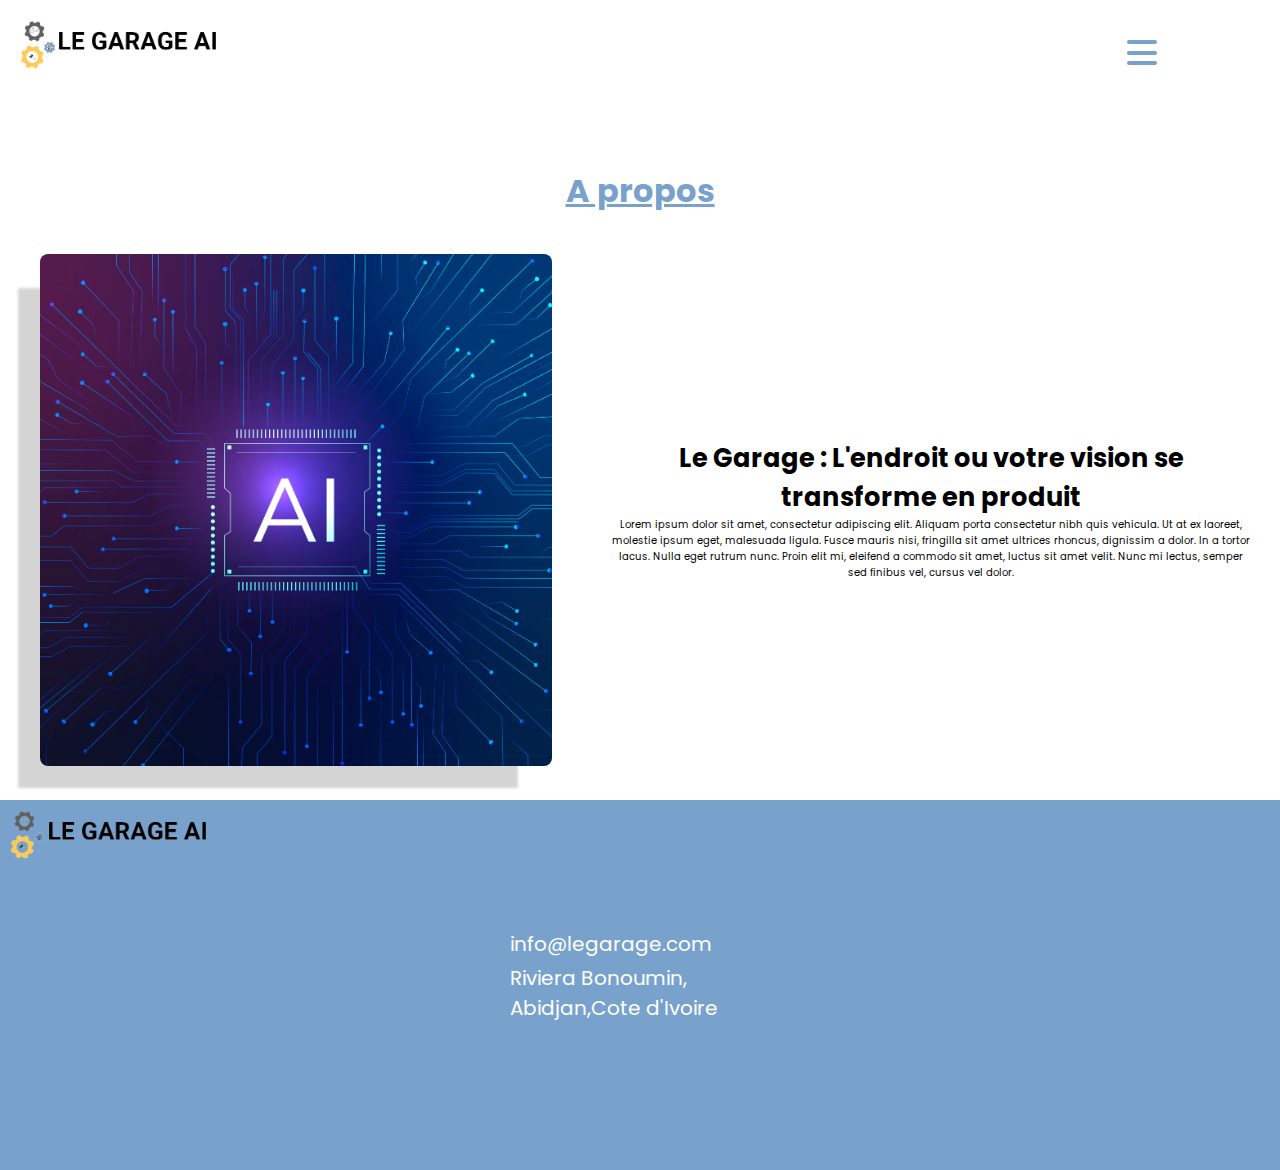
==== Site_Garage_final/A_propos.html @ fc51d2b4 "Add files via upload" ====
<!DOCTYPE html>
<html lang="fr">
<head>
    <meta charset="UTF-8">
    <meta http-equiv="X-UA-Compatible" content="IE=edge">
    <meta name="viewport" content="width=device-width, initial-scale=1.0">
    <link rel="stylesheet" href="./style_A_Propos.css">
    <link rel="preconnect" href="https://fonts.googleapis.com">
    <link rel="preconnect" href="https://fonts.gstatic.com" crossorigin>
    <link href="https://fonts.googleapis.com/css2?family=Poppins:wght@600&family=Roboto+Condensed&display=swap" rel="stylesheet"></head>
    <link rel="stylesheet" href="https://cdnjs.cloudflare.com/ajax/libs/font-awesome/6.4.0/css/all.min.css" integrity="sha512-iecdLmaskl7CVkqkXNQ/ZH/XLlvWZOJyj7Yy7tcenmpD1ypASozpmT/E0iPtmFIB46ZmdtAc9eNBvH0H/ZpiBw==" crossorigin="anonymous" referrerpolicy="no-referrer" /> 
    <title>LE GARAGE AI</title>
</head>     
     <a class="logo" href="./index_acceuil.html"><img  src="asset/logo.png" ></a>
    <div class="wrapper">
        
          <div class="container">
              <div class="menulogo"></div>
              <div class="menulogo"></div>
              <div class="menulogo"></div>
          </div>
    </div>
    <ul class="menu">
          <li> <a  href="./index_acceuil.html">Accueil</a></li>
          <li> <a href="./A_propos.html">A propos</a></li>
          <li> <a href="./Nos_projets.html">Nos projets</a></li>
          <li> <a href="./style_Nos_Services">Nos services</a></li>
          
    </ul>

                <!--===== ABOUT =====-->
    <section class="about_section">
            <h2 class="title" >A propos</h2>
        
        <div class="about__container">
            <div class="about__img">
                <img src="asset/about.jpg" alt="">
            </div>
            <div class="description">
                <h2 >Le Garage : L'endroit ou votre vision se transforme en produit</h2>
                <p>Lorem ipsum dolor sit amet, consectetur adipiscing elit. Aliquam porta consectetur nibh quis vehicula. Ut at ex laoreet, molestie ipsum eget, malesuada ligula. Fusce mauris nisi, fringilla sit amet ultrices rhoncus, dignissim a dolor. In a tortor lacus. 
                    Nulla eget rutrum nunc. Proin elit mi, eleifend a commodo sit amet, luctus sit amet velit.
                     Nunc mi lectus, semper sed finibus vel, cursus vel dolor.</p>
            </div>                                   
        </div>
    </section>

    <footer>
        <img width="200px" style="margin:10px" src="./asset/logo.png" alt="logo garage">
        <div class="contenu-footer">
            <div class="bloc footer-contact">
                <ul class="liste-services">
                    <li><a href="#"><i class="fa-regular fa-envelope fa-lg"></i>  info@legarage.com</a></li>
                    <li><a href="#"><i id="aa" class="fa-sharp fa-solid fa-location-dot fa-lg"></i>  Riviera Bonoumin, Abidjan,Cote d'Ivoire</a></li>
                </ul>
            </div>
            <div class="bloc1 footer-social">
                <ul class="liste-social">
                    <li><a href="linkdin"><i class="fa-brands fa-linkedin fa-lg" style="color: #ffffff;"></i></li>
                    <li><a href="twitter"><i class="fa-brands fa-square-twitter fa-lg" style="color: #ffffff;"></i></a></li>
                </ul>
            </div>
        </div>
    </footer>
    
    <script>
        var logo=document.querySelector('.container');
        var menu = document.querySelector('.menu');

        logo.addEventListener('click', function(){
            menu.classList.toggle('showmenu')
        });

    </script>
    <!-- fin menu -->
</body>
</html>
---- Site_Garage_final/style_A_Propos.css ----
*, ::before, ::after{
    margin: 0;
    padding: 0;
    font-family: "poppins";
    box-sizing: border-box;

}

body
{
    background: #f1f1f1;
    font-family: 'Poppins', sans-serif;
    height: 100vh;
    display: flex;
    flex-direction: column;
}

/* le menu deroulant */
.wrapper{
    width: 90%;
    margin: 0 auto;
    
      position: absolute;
      top: 20px; /* Ajustez la position verticale du bouton */
      left: 20px; /* Ajustez la position horizontale du bouton */
      z-index: 9999; /* Pour s'assurer que le bouton est au-dessus du contenu */
}

.logo{
    width: 200px;
    height: auto;
    margin: 20px;
    z-index: 30000;
}

.container{
    float: right;
    height: 25px;
    width: 40px;
    margin-top: 20px;
    display: flex;
    flex-direction: column;
    justify-content: space-between;
    align-items: center;
    cursor: pointer;
}

.menulogo{
    height: 4px;
    width: 30px;
    background-color: #78A2CC;
    border-radius: 3px;
    margin-right: -100px;
}

.menu{
    width: 50%;
    height: 100vh;
    background-color: #78A2CC;
    padding: 50px;
    transform: translateX(-500px);
    transition: 0.5s;
    position: fixed;
    top: 0;
    left: 0;
    z-index: 999;
}

.menu li{
    list-style-type: none;
    border-bottom: 1px solid #97c2ed;
    padding: 30px 0;
    text-align: center;
    display: flex;
    flex-direction: column;
}

.showmenu{
    transform: translateX(0);
}

.menu li a:last-child{
    border-bottom: none;
}

.menu li:first-child a{
    font-weight: bold;
}

.menu li a{
    color: snow;
    text-decoration: none;
    font-size: 20px;
    transition: font-weight 0.2s;
}

.menu li a:hover{
    font-weight: bold;
}


/* ===== ABOUT =====*/
.about_section{
    margin-top: 120px;
}

.about__container {
    position: absolute;
    top: 40vh;
    display: flex;
    flex-direction: row;
    justify-content: center;
    align-items: center;
    gap: 20px;
    height: 300px;
}  

.description{
   margin-right: 30px;
   text-align: center;
}

/*.about__subtitle {
    margin-bottom: var(--mb-2);
    text-align: center;
}*/

 h2{
    font-size: 2vw;
} 

.p{
    font-size: 3px;
}

.about__img {
    display: flex;
    justify-content: center;
    align-items: center;
    padding: 40px;
}
  
.about__img img {
    width: 420px;
    height: auto;
    border-radius: .5rem;
    box-shadow: -28px 28px 3px -6px #b8b7b797;
}


.title{
    
    margin-top: -50px;
    text-align: center;
    font-size: 2rem;
    color:#78A2CC;
    text-decoration: underline;
}



body
{
    background: #fff    ;
    font-family: 'Poppins', sans-serif;
    height: 100vh;
    display: flex;
    flex-direction: column;
}


    footer
    {
        position: absolute;
        flex-shrink: 0;
        width: 100%;
        top: 800px;
        
        background:  #78A2CC;
        color: #333;
    }

    img
    {
        width: 200px;
    }

    .contenu-footer
    {
        width: 1200px;
        margin: 0 auto;
        display: flex;
        justify-content: center;
        align-items: flex-start;
        font-size: 20px;
        padding: 50px 0 100px;
    }

    .bloc
    {
        width: 70%;
        margin: 0 30px;
    }
    .bloc1
    {
        width: 30%;
        margin: 0 30px;
    }
    .liste-services, .liste-social
    {
        list-style: none;
    }

    .liste-social  li 
    {
        display: inline;
        margin-left: 50px;
    }

    .liste-social  li a
    {
        opacity: 0.8;
    }

    .liste-social  li a:hover
    {
        opacity: 1;
    }


    .liste-services li
    {
        padding: 2px 0;
        font-size: 20px;
    }

    .liste-services a
    {
        text-decoration: none;
        color: white;
    }

    @media screen and (max-width: 1300px)
    {
        .contenu-footer
        {
            width: 700px;
            flex-wrap: wrap;
        }

        .bloc, .bloc1
        {
            width: 75%;
            margin: 0 0;
        }

        .bloc:nth-child(1), .bloc:nth-child(2)
        {
            margin-bottom: 25px;
        }

        .logo{
            width: 30%;
        }

        .about__container{
            display: flex;
            justify-content: space-between;
        }

        .about__container img {
            width: 40vw;
        }

        .about__container .description{
            font-size: 10px;
        }

        .menulogo{
            margin-right: 20px;
        }

        .contenu-footer
        {
            width: 320px;
        }

        .bloc
        {
            width: 300px;
            margin: 30px 30px;
        }

        .bloc:nth-child(1), .bloc:nth-child(2)
        {
            margin-bottom: 15px;
        }

        .bloc:nth-child(1)
        {
            margin-top: 0;
        }
    }

/*@media screen and(max-width: 800px)
{
    .contenu-footer
    {
        width: 320px;
    }

    .bloc
    {
        width: 300px;
        margin: 30px 30px;
    }

    .bloc:nth-child(1), .bloc:nth-child(2)
    {
        margin-bottom: 15px;
    }

    .bloc:nth-child(1)
    {
        margin-top: 0;
    }
}*/

  @media screen and (min-width: 1000px) {
    .menu{
        width: 500px;
    }
}

/*@media screen and (max-width:900px){
    .logo{
        width: 30%;
    }

    .about__container{
        display: flex;
        justify-content: space-between;
    }

    .about__container img {
        width: 40vw;
    }

    .about__container .description{
        font-size: 10px;
    }

    .menulogo{
        margin-right: 20px;
    }
}
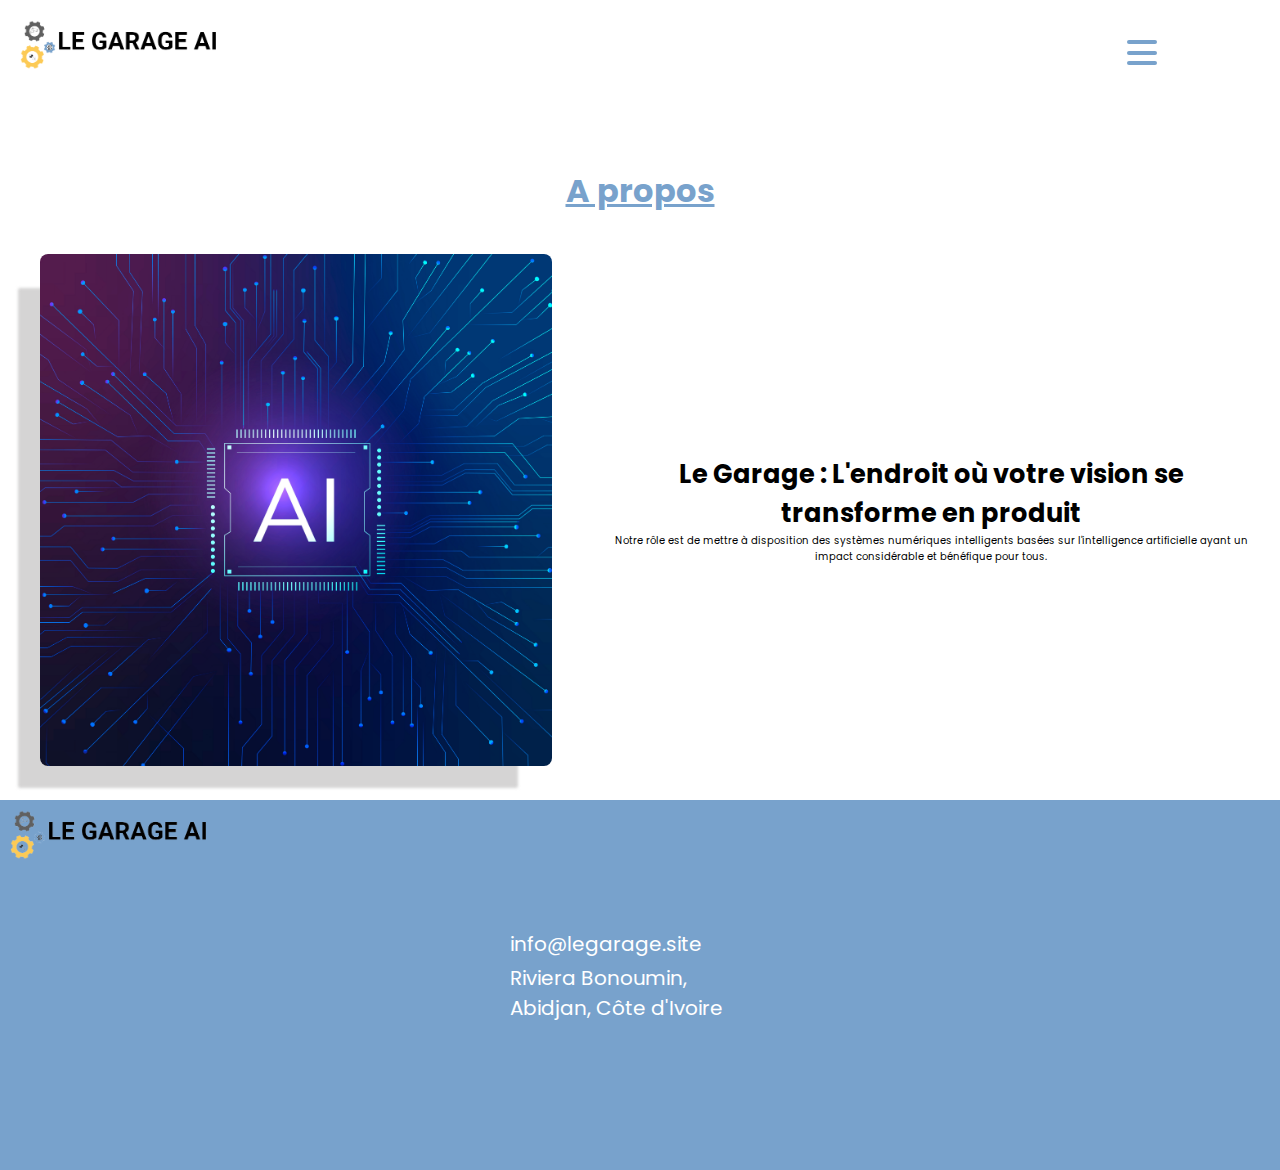
==== commit b7a64f03: "modified:   Site_Garage_final/A_propos.html 	modified:   Site_Garage_final/Nos_projets.html 	modifie" ====
--- a/Site_Garage_final/A_propos.html
+++ b/Site_Garage_final/A_propos.html
@@ -1,5 +1,6 @@
 <!DOCTYPE html>
 <html lang="fr">
+
 <head>
     <meta charset="UTF-8">
     <meta http-equiv="X-UA-Compatible" content="IE=edge">
@@ -7,71 +8,71 @@
     <link rel="stylesheet" href="./style_A_Propos.css">
     <link rel="preconnect" href="https://fonts.googleapis.com">
     <link rel="preconnect" href="https://fonts.gstatic.com" crossorigin>
-    <link href="https://fonts.googleapis.com/css2?family=Poppins:wght@600&family=Roboto+Condensed&display=swap" rel="stylesheet"></head>
-    <link rel="stylesheet" href="https://cdnjs.cloudflare.com/ajax/libs/font-awesome/6.4.0/css/all.min.css" integrity="sha512-iecdLmaskl7CVkqkXNQ/ZH/XLlvWZOJyj7Yy7tcenmpD1ypASozpmT/E0iPtmFIB46ZmdtAc9eNBvH0H/ZpiBw==" crossorigin="anonymous" referrerpolicy="no-referrer" /> 
-    <title>LE GARAGE AI</title>
-</head>     
-     <a class="logo" href="./index_acceuil.html"><img  src="asset/logo.png" ></a>
-    <div class="wrapper">
-        
-          <div class="container">
-              <div class="menulogo"></div>
-              <div class="menulogo"></div>
-              <div class="menulogo"></div>
-          </div>
+    <link href="https://fonts.googleapis.com/css2?family=Poppins:wght@600&family=Roboto+Condensed&display=swap" rel="stylesheet">
+</head>
+<link rel="stylesheet" href="https://cdnjs.cloudflare.com/ajax/libs/font-awesome/6.4.0/css/all.min.css" integrity="sha512-iecdLmaskl7CVkqkXNQ/ZH/XLlvWZOJyj7Yy7tcenmpD1ypASozpmT/E0iPtmFIB46ZmdtAc9eNBvH0H/ZpiBw==" crossorigin="anonymous" referrerpolicy="no-referrer"
+/>
+<title>LE GARAGE AI</title>
+</head>
+<a class="logo" href="./index_acceuil.html"><img src="asset/logo.png"></a>
+<div class="wrapper">
+
+    <div class="container">
+        <div class="menulogo"></div>
+        <div class="menulogo"></div>
+        <div class="menulogo"></div>
     </div>
-    <ul class="menu">
-          <li> <a  href="./index_acceuil.html">Accueil</a></li>
-          <li> <a href="./A_propos.html">A propos</a></li>
-          <li> <a href="./Nos_projets.html">Nos projets</a></li>
-          <li> <a href="./style_Nos_Services">Nos services</a></li>
-          
-    </ul>
+</div>
+<ul class="menu">
+    <li> <a href="./index_acceuil.html">Accueil</a></li>
+    <li> <a href="./A_propos.html">A propos</a></li>
+    <li> <a href="./Nos_projets.html">Nos projets</a></li>
+    <li> <a href="./style_Nos_Services">Nos services</a></li>
 
-                <!--===== ABOUT =====-->
-    <section class="about_section">
-            <h2 class="title" >A propos</h2>
-        
-        <div class="about__container">
-            <div class="about__img">
-                <img src="asset/about.jpg" alt="">
-            </div>
-            <div class="description">
-                <h2 >Le Garage : L'endroit ou votre vision se transforme en produit</h2>
-                <p>Lorem ipsum dolor sit amet, consectetur adipiscing elit. Aliquam porta consectetur nibh quis vehicula. Ut at ex laoreet, molestie ipsum eget, malesuada ligula. Fusce mauris nisi, fringilla sit amet ultrices rhoncus, dignissim a dolor. In a tortor lacus. 
-                    Nulla eget rutrum nunc. Proin elit mi, eleifend a commodo sit amet, luctus sit amet velit.
-                     Nunc mi lectus, semper sed finibus vel, cursus vel dolor.</p>
-            </div>                                   
+</ul>
+
+<!--===== ABOUT =====-->
+<section class="about_section">
+    <h2 class="title">A propos</h2>
+
+    <div class="about__container">
+        <div class="about__img">
+            <img src="asset/about.jpg" alt="">
         </div>
-    </section>
+        <div class="description">
+            <h2>Le Garage : L'endroit où votre vision se transforme en produit</h2>
+            <p>Notre rôle est de mettre à disposition des systèmes numériques intelligents basées sur l'intelligence artificielle ayant un impact considérable et bénéfique pour tous.</p>
+        </div>
+    </div>
+</section>
 
-    <footer>
-        <img width="200px" style="margin:10px" src="./asset/logo.png" alt="logo garage">
-        <div class="contenu-footer">
-            <div class="bloc footer-contact">
-                <ul class="liste-services">
-                    <li><a href="#"><i class="fa-regular fa-envelope fa-lg"></i>  info@legarage.com</a></li>
-                    <li><a href="#"><i id="aa" class="fa-sharp fa-solid fa-location-dot fa-lg"></i>  Riviera Bonoumin, Abidjan,Cote d'Ivoire</a></li>
-                </ul>
-            </div>
-            <div class="bloc1 footer-social">
-                <ul class="liste-social">
-                    <li><a href="linkdin"><i class="fa-brands fa-linkedin fa-lg" style="color: #ffffff;"></i></li>
+<footer>
+    <img width="200px" style="margin:10px" src="./asset/logo.png" alt="logo garage">
+    <div class="contenu-footer">
+        <div class="bloc footer-contact">
+            <ul class="liste-services">
+                <li><a href="#"><i class="fa-regular fa-envelope fa-lg"></i> info@legarage.site</a></li>
+                <li><a href="#"><i id="aa" class="fa-sharp fa-solid fa-location-dot fa-lg"></i> Riviera Bonoumin, Abidjan, Côte d'Ivoire</a></li>
+            </ul>
+        </div>
+        <div class="bloc1 footer-social">
+            <ul class="liste-social">
+                <li><a href="linkdin"><i class="fa-brands fa-linkedin fa-lg" style="color: #ffffff;"></i></li>
                     <li><a href="twitter"><i class="fa-brands fa-square-twitter fa-lg" style="color: #ffffff;"></i></a></li>
-                </ul>
-            </div>
+            </ul>
         </div>
-    </footer>
-    
-    <script>
-        var logo=document.querySelector('.container');
-        var menu = document.querySelector('.menu');
+    </div>
+</footer>
 
-        logo.addEventListener('click', function(){
-            menu.classList.toggle('showmenu')
-        });
+<script>
+    var logo = document.querySelector('.container');
+    var menu = document.querySelector('.menu');
 
-    </script>
-    <!-- fin menu -->
+    logo.addEventListener('click', function() {
+        menu.classList.toggle('showmenu')
+    });
+</script>
+<!-- fin menu -->
 </body>
+
 </html>